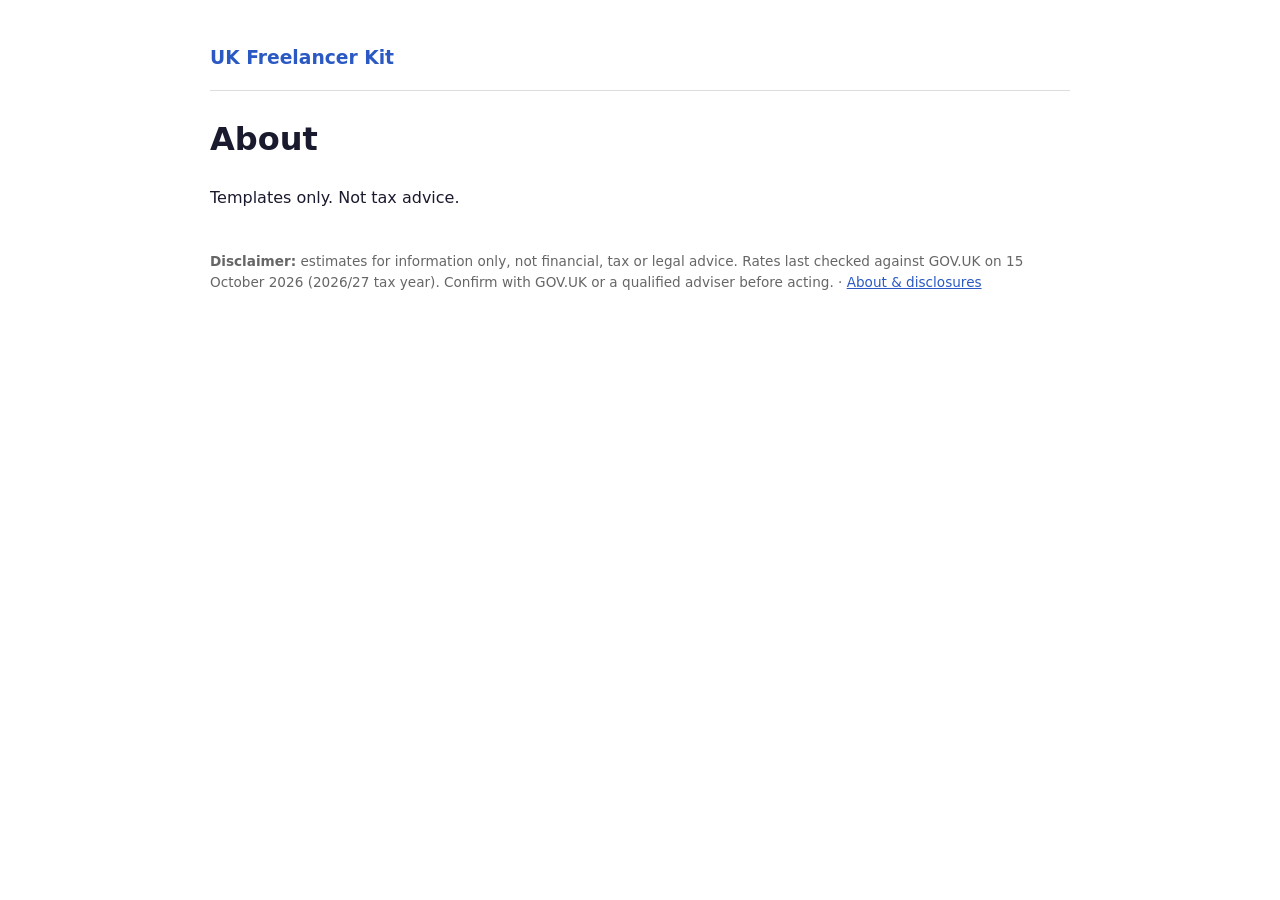
==== about.html @ c4b3a73c "deploy: 301ea8188607b0cb434fdc272e992040f546bde2" ====
<!doctype html><html lang="en-GB"><head><meta charset="utf-8"><meta name="viewport" content="width=device-width,initial-scale=1">
<title>About</title><meta name="description" content="About"><link rel="stylesheet" href="style.css"></head><body>
<header><h3><a href="index.html" style="text-decoration:none">UK Freelancer Kit</a></h3></header><h1>About</h1><p>Templates only. Not tax advice.</p>
<footer><b>Disclaimer:</b> estimates for information only, not financial, tax or legal advice. Rates last checked against GOV.UK on 15 October 2026 (2026/27 tax year). Confirm with GOV.UK or a qualified adviser before acting. · <a href="about.html">About &amp; disclosures</a></footer></body></html>
---- style.css ----
body{font-family:system-ui,sans-serif;max-width:860px;margin:0 auto;padding:24px;color:#1a1a2e;line-height:1.55}
header{display:flex;justify-content:space-between;align-items:center;border-bottom:1px solid #ddd;margin-bottom:24px}
a{color:#2b59c3}.card{border:1px solid #e3e3ea;border-radius:12px;padding:16px;margin:12px 0;background:#fafbff}
input,select,button{font-size:1rem;padding:8px;border-radius:8px;border:1px solid #bbb}button{background:#2b59c3;color:#fff;border:0;cursor:pointer}
table{border-collapse:collapse;width:100%}td,th{border-bottom:1px solid #eee;padding:6px;text-align:left}
.tag{display:inline-block;background:#e8eefc;border-radius:6px;padding:2px 8px;margin:2px;font-size:.85rem}
.sp{border:2px dashed #f0a500;background:#fff8e6}footer{margin-top:40px;font-size:.85rem;color:#666}
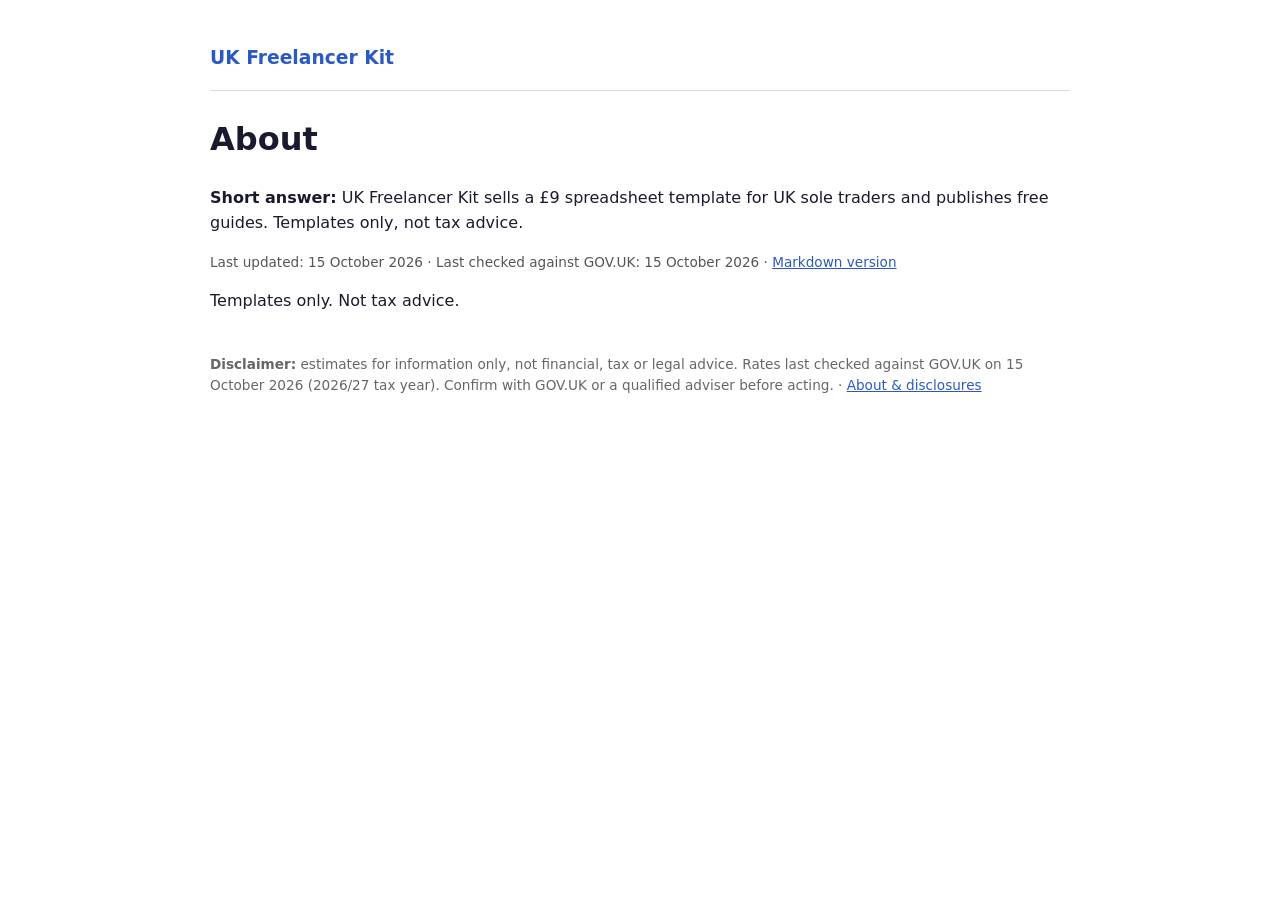
==== commit 90424a18: "deploy: 404c880b0837389fdcfa70cd05db38919555ed6d" ====
--- a/about.html
+++ b/about.html
@@ -1,4 +1,4 @@
 <!doctype html><html lang="en-GB"><head><meta charset="utf-8"><meta name="viewport" content="width=device-width,initial-scale=1">
-<title>About</title><meta name="description" content="About"><link rel="stylesheet" href="style.css"></head><body>
-<header><h3><a href="index.html" style="text-decoration:none">UK Freelancer Kit</a></h3></header><h1>About</h1><p>Templates only. Not tax advice.</p>
-<footer><b>Disclaimer:</b> estimates for information only, not financial, tax or legal advice. Rates last checked against GOV.UK on 15 October 2026 (2026/27 tax year). Confirm with GOV.UK or a qualified adviser before acting. · <a href="about.html">About &amp; disclosures</a></footer></body></html>+<title>About</title><meta name="description" content="About"><meta name="google-site-verification" content="4ClukxyHFtP7GSHUR0D75dGuQpNh220_u6YMPQ5exTw" /><link rel="stylesheet" href="style.css"><link rel="canonical" href="https://andreiturcea-creator.github.io/uk-freelancer-kit/about.html"><link rel="alternate" type="text/markdown" href="about.html.md" title="Markdown version"><meta property="article:modified_time" content="2026-10-15"><script type="application/ld+json">{"@context": "https://schema.org", "@graph": [{"@type": "WebSite", "@id": "https://andreiturcea-creator.github.io/uk-freelancer-kit/#website", "name": "UK Freelancer Kit", "url": "https://andreiturcea-creator.github.io/uk-freelancer-kit/", "description": "Free guides for UK sole traders on Making Tax Digital for Income Tax, Self Assessment deadlines, payments on account, mileage and allowable expenses (2026/27), plus the UK Sole Trader Kit, a £9 Google Sheets/Excel income, expenses and tax-estimate spreadsheet sold on Gumroad.", "inLanguage": "en-GB", "publisher": {"@id": "https://andreiturcea-creator.github.io/uk-freelancer-kit/#org"}}, {"@type": "Organization", "@id": "https://andreiturcea-creator.github.io/uk-freelancer-kit/#org", "name": "UK Freelancer Kit", "url": "https://andreiturcea-creator.github.io/uk-freelancer-kit/"}, {"@type": "WebPage", "@id": "https://andreiturcea-creator.github.io/uk-freelancer-kit/about.html#webpage", "url": "https://andreiturcea-creator.github.io/uk-freelancer-kit/about.html", "name": "About", "description": "About", "inLanguage": "en-GB", "isPartOf": {"@id": "https://andreiturcea-creator.github.io/uk-freelancer-kit/#website"}, "datePublished": "2026-10-15", "dateModified": "2026-10-15", "lastReviewed": "2026-10-15", "breadcrumb": {"@id": "https://andreiturcea-creator.github.io/uk-freelancer-kit/about.html#breadcrumb"}, "encoding": {"@type": "MediaObject", "contentUrl": "https://andreiturcea-creator.github.io/uk-freelancer-kit/about.html.md", "encodingFormat": "text/markdown"}}, {"@type": "BreadcrumbList", "@id": "https://andreiturcea-creator.github.io/uk-freelancer-kit/about.html#breadcrumb", "itemListElement": [{"@type": "ListItem", "position": 1, "name": "UK Freelancer Kit", "item": "https://andreiturcea-creator.github.io/uk-freelancer-kit/"}, {"@type": "ListItem", "position": 2, "name": "About", "item": "https://andreiturcea-creator.github.io/uk-freelancer-kit/about.html"}]}]}</script></head><body>
+<header><h3 id="uk-freelancer-kit"><a href="index.html" style="text-decoration:none">UK Freelancer Kit</a></h3></header><h1>About</h1><p id="answer" class="answer"><b>Short answer:</b> UK Freelancer Kit sells a £9 spreadsheet template for UK sole traders and publishes free guides. Templates only, not tax advice.</p><p id="last-updated" style="font-size:.85rem;color:#555">Last updated: <time datetime="2026-10-15">15 October 2026</time> · Last checked against GOV.UK: <time datetime="2026-10-15">15 October 2026</time> · <a href="about.html.md">Markdown version</a></p><p>Templates only. Not tax advice.</p>
+<footer><b>Disclaimer:</b> estimates for information only, not financial, tax or legal advice. Rates last checked against GOV.UK on 15 October 2026 (2026/27 tax year). Confirm with GOV.UK or a qualified adviser before acting. · <a href="about.html">About & disclosures</a></footer></body></html>
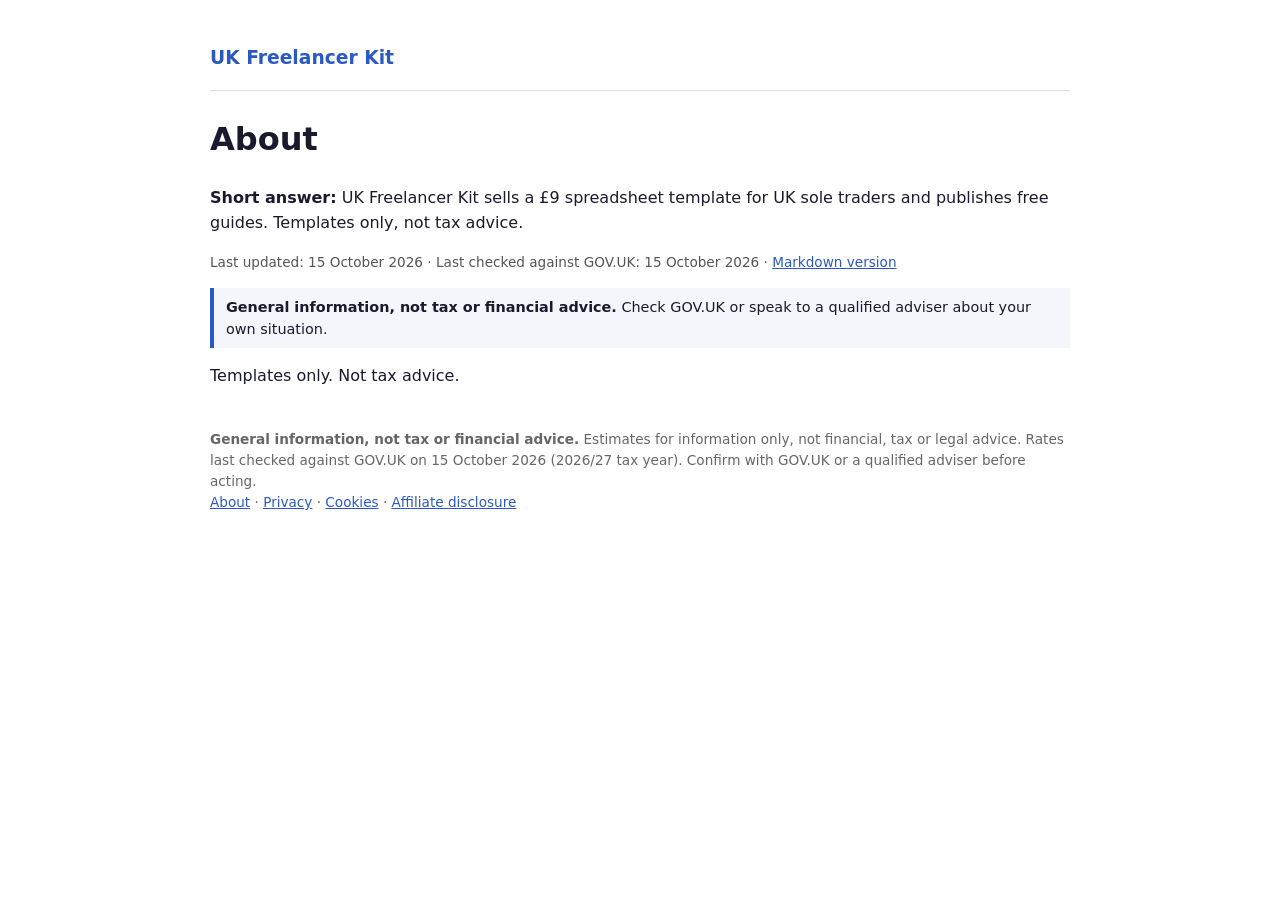
==== commit 3c3c7be3: "deploy: 9e2c5441126c1b2fe060130ef10aeb8f16522d95" ====
--- a/about.html
+++ b/about.html
@@ -1,4 +1,4 @@
 <!doctype html><html lang="en-GB"><head><meta charset="utf-8"><meta name="viewport" content="width=device-width,initial-scale=1">
 <title>About</title><meta name="description" content="About"><meta name="google-site-verification" content="4ClukxyHFtP7GSHUR0D75dGuQpNh220_u6YMPQ5exTw" /><link rel="stylesheet" href="style.css"><link rel="canonical" href="https://andreiturcea-creator.github.io/uk-freelancer-kit/about.html"><link rel="alternate" type="text/markdown" href="about.html.md" title="Markdown version"><meta property="article:modified_time" content="2026-10-15"><script type="application/ld+json">{"@context": "https://schema.org", "@graph": [{"@type": "WebSite", "@id": "https://andreiturcea-creator.github.io/uk-freelancer-kit/#website", "name": "UK Freelancer Kit", "url": "https://andreiturcea-creator.github.io/uk-freelancer-kit/", "description": "Free guides for UK sole traders on Making Tax Digital for Income Tax, Self Assessment deadlines, payments on account, mileage and allowable expenses (2026/27), plus the UK Sole Trader Kit, a £9 Google Sheets/Excel income, expenses and tax-estimate spreadsheet sold on Gumroad.", "inLanguage": "en-GB", "publisher": {"@id": "https://andreiturcea-creator.github.io/uk-freelancer-kit/#org"}}, {"@type": "Organization", "@id": "https://andreiturcea-creator.github.io/uk-freelancer-kit/#org", "name": "UK Freelancer Kit", "url": "https://andreiturcea-creator.github.io/uk-freelancer-kit/"}, {"@type": "WebPage", "@id": "https://andreiturcea-creator.github.io/uk-freelancer-kit/about.html#webpage", "url": "https://andreiturcea-creator.github.io/uk-freelancer-kit/about.html", "name": "About", "description": "About", "inLanguage": "en-GB", "isPartOf": {"@id": "https://andreiturcea-creator.github.io/uk-freelancer-kit/#website"}, "datePublished": "2026-10-15", "dateModified": "2026-10-15", "lastReviewed": "2026-10-15", "breadcrumb": {"@id": "https://andreiturcea-creator.github.io/uk-freelancer-kit/about.html#breadcrumb"}, "encoding": {"@type": "MediaObject", "contentUrl": "https://andreiturcea-creator.github.io/uk-freelancer-kit/about.html.md", "encodingFormat": "text/markdown"}}, {"@type": "BreadcrumbList", "@id": "https://andreiturcea-creator.github.io/uk-freelancer-kit/about.html#breadcrumb", "itemListElement": [{"@type": "ListItem", "position": 1, "name": "UK Freelancer Kit", "item": "https://andreiturcea-creator.github.io/uk-freelancer-kit/"}, {"@type": "ListItem", "position": 2, "name": "About", "item": "https://andreiturcea-creator.github.io/uk-freelancer-kit/about.html"}]}]}</script></head><body>
-<header><h3 id="uk-freelancer-kit"><a href="index.html" style="text-decoration:none">UK Freelancer Kit</a></h3></header><h1>About</h1><p id="answer" class="answer"><b>Short answer:</b> UK Freelancer Kit sells a £9 spreadsheet template for UK sole traders and publishes free guides. Templates only, not tax advice.</p><p id="last-updated" style="font-size:.85rem;color:#555">Last updated: <time datetime="2026-10-15">15 October 2026</time> · Last checked against GOV.UK: <time datetime="2026-10-15">15 October 2026</time> · <a href="about.html.md">Markdown version</a></p><p>Templates only. Not tax advice.</p>
-<footer><b>Disclaimer:</b> estimates for information only, not financial, tax or legal advice. Rates last checked against GOV.UK on 15 October 2026 (2026/27 tax year). Confirm with GOV.UK or a qualified adviser before acting. · <a href="about.html">About & disclosures</a></footer></body></html>+<header><h3 id="uk-freelancer-kit"><a href="index.html" style="text-decoration:none">UK Freelancer Kit</a></h3></header><h1>About</h1><p id="answer" class="answer"><b>Short answer:</b> UK Freelancer Kit sells a £9 spreadsheet template for UK sole traders and publishes free guides. Templates only, not tax advice.</p><p id="last-updated" style="font-size:.85rem;color:#555">Last updated: <time datetime="2026-10-15">15 October 2026</time> · Last checked against GOV.UK: <time datetime="2026-10-15">15 October 2026</time> · <a href="about.html.md">Markdown version</a></p><p class="note" style="background:#f4f6fb;border-left:4px solid #2b59c3;padding:8px 12px;font-size:.9rem"><b>General information, not tax or financial advice.</b> Check GOV.UK or speak to a qualified adviser about your own situation.</p><p>Templates only. Not tax advice.</p>
+<footer><b>General information, not tax or financial advice.</b> Estimates for information only, not financial, tax or legal advice. Rates last checked against GOV.UK on 15 October 2026 (2026/27 tax year). Confirm with GOV.UK or a qualified adviser before acting.<br><a href="about.html">About</a> · <a href="privacy.html">Privacy</a> · <a href="cookies.html">Cookies</a> · <a href="affiliate-disclosure.html">Affiliate disclosure</a></footer></body></html>
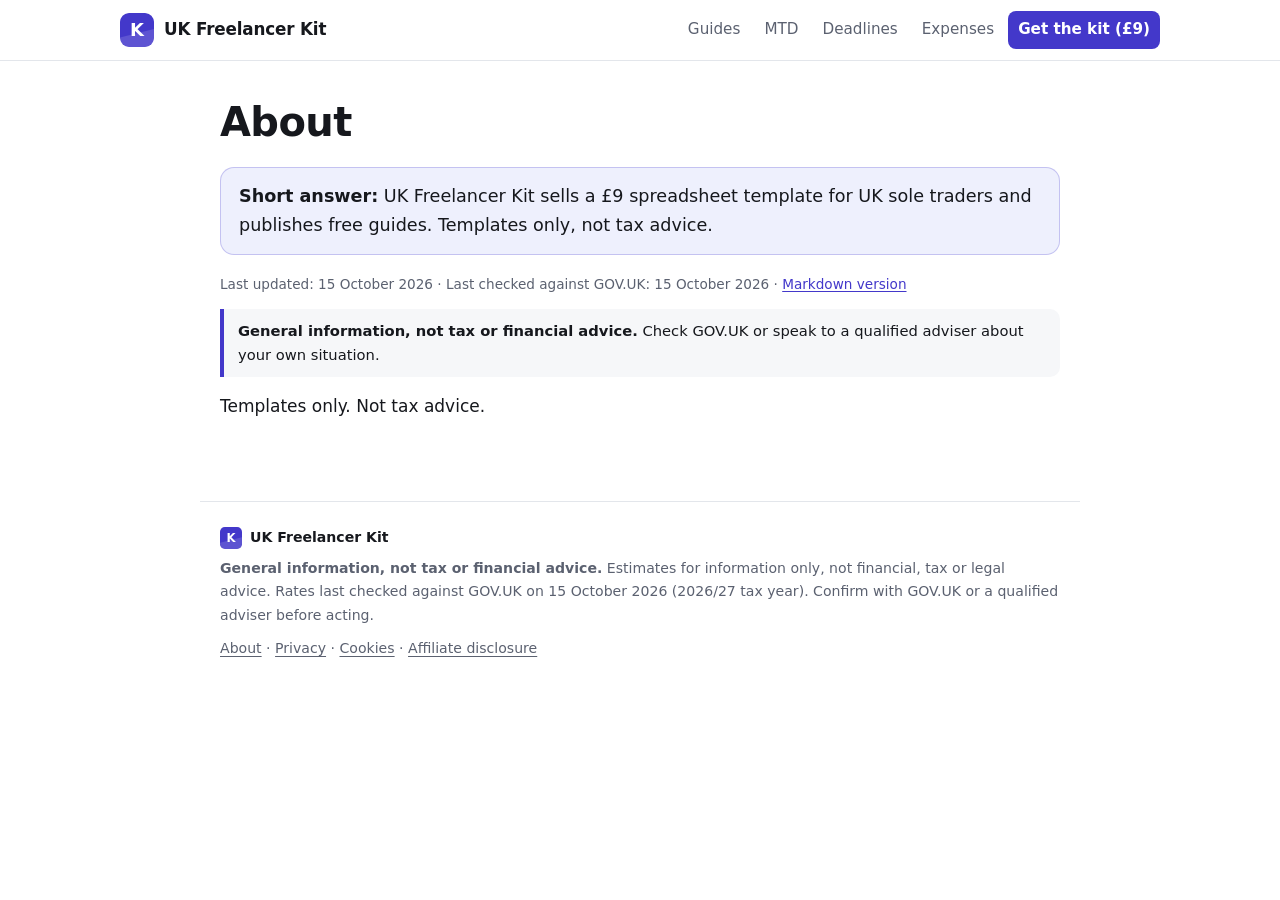
==== commit 0666fe49: "deploy: 2f6e040288905694f345fb7269ed656409142670" ====
--- a/about.html
+++ b/about.html
@@ -1,4 +1,4 @@
 <!doctype html><html lang="en-GB"><head><meta charset="utf-8"><meta name="viewport" content="width=device-width,initial-scale=1">
-<title>About</title><meta name="description" content="About"><meta name="google-site-verification" content="4ClukxyHFtP7GSHUR0D75dGuQpNh220_u6YMPQ5exTw" /><link rel="stylesheet" href="style.css"><link rel="canonical" href="https://andreiturcea-creator.github.io/uk-freelancer-kit/about.html"><link rel="alternate" type="text/markdown" href="about.html.md" title="Markdown version"><meta property="article:modified_time" content="2026-10-15"><script type="application/ld+json">{"@context": "https://schema.org", "@graph": [{"@type": "WebSite", "@id": "https://andreiturcea-creator.github.io/uk-freelancer-kit/#website", "name": "UK Freelancer Kit", "url": "https://andreiturcea-creator.github.io/uk-freelancer-kit/", "description": "Free guides for UK sole traders on Making Tax Digital for Income Tax, Self Assessment deadlines, payments on account, mileage and allowable expenses (2026/27), plus the UK Sole Trader Kit, a £9 Google Sheets/Excel income, expenses and tax-estimate spreadsheet sold on Gumroad.", "inLanguage": "en-GB", "publisher": {"@id": "https://andreiturcea-creator.github.io/uk-freelancer-kit/#org"}}, {"@type": "Organization", "@id": "https://andreiturcea-creator.github.io/uk-freelancer-kit/#org", "name": "UK Freelancer Kit", "url": "https://andreiturcea-creator.github.io/uk-freelancer-kit/"}, {"@type": "WebPage", "@id": "https://andreiturcea-creator.github.io/uk-freelancer-kit/about.html#webpage", "url": "https://andreiturcea-creator.github.io/uk-freelancer-kit/about.html", "name": "About", "description": "About", "inLanguage": "en-GB", "isPartOf": {"@id": "https://andreiturcea-creator.github.io/uk-freelancer-kit/#website"}, "datePublished": "2026-10-15", "dateModified": "2026-10-15", "lastReviewed": "2026-10-15", "breadcrumb": {"@id": "https://andreiturcea-creator.github.io/uk-freelancer-kit/about.html#breadcrumb"}, "encoding": {"@type": "MediaObject", "contentUrl": "https://andreiturcea-creator.github.io/uk-freelancer-kit/about.html.md", "encodingFormat": "text/markdown"}}, {"@type": "BreadcrumbList", "@id": "https://andreiturcea-creator.github.io/uk-freelancer-kit/about.html#breadcrumb", "itemListElement": [{"@type": "ListItem", "position": 1, "name": "UK Freelancer Kit", "item": "https://andreiturcea-creator.github.io/uk-freelancer-kit/"}, {"@type": "ListItem", "position": 2, "name": "About", "item": "https://andreiturcea-creator.github.io/uk-freelancer-kit/about.html"}]}]}</script></head><body>
-<header><h3 id="uk-freelancer-kit"><a href="index.html" style="text-decoration:none">UK Freelancer Kit</a></h3></header><h1>About</h1><p id="answer" class="answer"><b>Short answer:</b> UK Freelancer Kit sells a £9 spreadsheet template for UK sole traders and publishes free guides. Templates only, not tax advice.</p><p id="last-updated" style="font-size:.85rem;color:#555">Last updated: <time datetime="2026-10-15">15 October 2026</time> · Last checked against GOV.UK: <time datetime="2026-10-15">15 October 2026</time> · <a href="about.html.md">Markdown version</a></p><p class="note" style="background:#f4f6fb;border-left:4px solid #2b59c3;padding:8px 12px;font-size:.9rem"><b>General information, not tax or financial advice.</b> Check GOV.UK or speak to a qualified adviser about your own situation.</p><p>Templates only. Not tax advice.</p>
-<footer><b>General information, not tax or financial advice.</b> Estimates for information only, not financial, tax or legal advice. Rates last checked against GOV.UK on 15 October 2026 (2026/27 tax year). Confirm with GOV.UK or a qualified adviser before acting.<br><a href="about.html">About</a> · <a href="privacy.html">Privacy</a> · <a href="cookies.html">Cookies</a> · <a href="affiliate-disclosure.html">Affiliate disclosure</a></footer></body></html>+<title>About</title><meta name="description" content="About"><meta name="google-site-verification" content="4ClukxyHFtP7GSHUR0D75dGuQpNh220_u6YMPQ5exTw" /><link rel="stylesheet" href="style.css"><link rel="icon" href="favicon.svg" type="image/svg+xml"><meta name="theme-color" content="#4338ca"><meta name="color-scheme" content="light dark"><link rel="canonical" href="https://kit.andreiturcea.com/about.html"><link rel="alternate" type="text/markdown" href="about.html.md" title="Markdown version"><meta property="article:modified_time" content="2026-10-15"><script type="application/ld+json">{"@context": "https://schema.org", "@graph": [{"@type": "WebSite", "@id": "https://kit.andreiturcea.com/#website", "name": "UK Freelancer Kit", "url": "https://kit.andreiturcea.com/", "description": "Free guides for UK sole traders on Making Tax Digital for Income Tax, Self Assessment deadlines, payments on account, mileage and allowable expenses (2026/27), plus the UK Sole Trader Kit, a £9 Google Sheets/Excel income, expenses and tax-estimate spreadsheet sold on Gumroad.", "inLanguage": "en-GB", "publisher": {"@id": "https://kit.andreiturcea.com/#org"}}, {"@type": "Organization", "@id": "https://kit.andreiturcea.com/#org", "name": "UK Freelancer Kit", "url": "https://kit.andreiturcea.com/"}, {"@type": "WebPage", "@id": "https://kit.andreiturcea.com/about.html#webpage", "url": "https://kit.andreiturcea.com/about.html", "name": "About", "description": "About", "inLanguage": "en-GB", "isPartOf": {"@id": "https://kit.andreiturcea.com/#website"}, "datePublished": "2026-10-15", "dateModified": "2026-10-15", "lastReviewed": "2026-10-15", "breadcrumb": {"@id": "https://kit.andreiturcea.com/about.html#breadcrumb"}, "encoding": {"@type": "MediaObject", "contentUrl": "https://kit.andreiturcea.com/about.html.md", "encodingFormat": "text/markdown"}}, {"@type": "BreadcrumbList", "@id": "https://kit.andreiturcea.com/about.html#breadcrumb", "itemListElement": [{"@type": "ListItem", "position": 1, "name": "UK Freelancer Kit", "item": "https://kit.andreiturcea.com/"}, {"@type": "ListItem", "position": 2, "name": "About", "item": "https://kit.andreiturcea.com/about.html"}]}]}</script></head><body>
+<a class="skip" href="#main">Skip to content</a><header class="site-header"><div class="wrap"><a class="brand" href="index.html"><img src="logo.svg" alt="" width="34" height="34"><span>UK Freelancer Kit</span></a><nav class="site-nav" aria-label="Main"><a href="index.html#free-guides">Guides</a><a href="guide-mtd.html">MTD</a><a href="guide-self-assessment-deadlines.html">Deadlines</a><a href="guide-allowable-expenses.html">Expenses</a><a class="btn-nav" href="https://turceapaul.gumroad.com/l/bmykeg">Get the kit (£9)</a></nav></div></header><main id="main"><h1>About</h1><p id="answer" class="answer"><b>Short answer:</b> UK Freelancer Kit sells a £9 spreadsheet template for UK sole traders and publishes free guides. Templates only, not tax advice.</p><p id="last-updated" style="font-size:.85rem;color:#555">Last updated: <time datetime="2026-10-15">15 October 2026</time> · Last checked against GOV.UK: <time datetime="2026-10-15">15 October 2026</time> · <a href="about.html.md">Markdown version</a></p><p class="note"><b>General information, not tax or financial advice.</b> Check GOV.UK or speak to a qualified adviser about your own situation.</p><p>Templates only. Not tax advice.</p></main>
+<footer><div class="foot-brand"><img src="logo.svg" alt="" width="22" height="22">UK Freelancer Kit</div><b>General information, not tax or financial advice.</b> Estimates for information only, not financial, tax or legal advice. Rates last checked against GOV.UK on 15 October 2026 (2026/27 tax year). Confirm with GOV.UK or a qualified adviser before acting.<br><a href="about.html">About</a> · <a href="privacy.html">Privacy</a> · <a href="cookies.html">Cookies</a> · <a href="affiliate-disclosure.html">Affiliate disclosure</a></footer></body></html>
--- a/style.css
+++ b/style.css
@@ -1,7 +1,73 @@
-body{font-family:system-ui,sans-serif;max-width:860px;margin:0 auto;padding:24px;color:#1a1a2e;line-height:1.55}
-header{display:flex;justify-content:space-between;align-items:center;border-bottom:1px solid #ddd;margin-bottom:24px}
-a{color:#2b59c3}.card{border:1px solid #e3e3ea;border-radius:12px;padding:16px;margin:12px 0;background:#fafbff}
-input,select,button{font-size:1rem;padding:8px;border-radius:8px;border:1px solid #bbb}button{background:#2b59c3;color:#fff;border:0;cursor:pointer}
-table{border-collapse:collapse;width:100%}td,th{border-bottom:1px solid #eee;padding:6px;text-align:left}
-.tag{display:inline-block;background:#e8eefc;border-radius:6px;padding:2px 8px;margin:2px;font-size:.85rem}
-.sp{border:2px dashed #f0a500;background:#fff8e6}footer{margin-top:40px;font-size:.85rem;color:#666}+/* Shared design system. Accent colours are set per site below. */
+:root{--accent:#4338ca;--accent-soft:#eef0fd;--bg:#ffffff;--bg-alt:#f6f7f9;--text:#16181d;--muted:#5b6170;--line:#e3e6eb;--card:#ffffff;
+--warn-bg:#fff8eb;--warn-line:#f2c46d;--radius:14px;--shadow:0 1px 2px rgba(16,24,40,.05),0 4px 16px rgba(16,24,40,.06);
+--font:system-ui,-apple-system,"Segoe UI",Roboto,"Helvetica Neue",Arial,"Noto Sans",sans-serif;--mono:ui-monospace,SFMono-Regular,Menlo,Consolas,monospace;color-scheme:light dark}
+@media (prefers-color-scheme:dark){:root{--accent:#a5b4fc;--accent-soft:#1c1f3d;--bg:#0f1115;--bg-alt:#161920;--text:#e8eaef;--muted:#a3a9b6;--line:#2a2f3a;--card:#161920;
+--warn-bg:#2a2112;--warn-line:#8a6a2c;--shadow:0 1px 2px rgba(0,0,0,.4)}}
+*,*::before,*::after{box-sizing:border-box}
+html{-webkit-text-size-adjust:100%;scroll-padding-top:80px}
+body{margin:0;background:var(--bg);color:var(--text);font-family:var(--font);font-size:1.0625rem;line-height:1.65;text-rendering:optimizeLegibility}
+a{color:var(--accent);text-underline-offset:.18em;text-decoration-thickness:1px}a:hover{text-decoration-thickness:2px}
+:focus-visible{outline:3px solid var(--accent);outline-offset:2px;border-radius:4px}
+.skip{position:absolute;left:-999px;top:8px;background:var(--accent);color:#fff;padding:8px 14px;border-radius:8px;z-index:20}.skip:focus{left:8px}
+.wrap,main,footer{width:100%;max-width:880px;margin:0 auto;padding-left:20px;padding-right:20px}
+/* header */
+.site-header{position:sticky;top:0;z-index:10;background:color-mix(in srgb,var(--bg) 88%,transparent);backdrop-filter:saturate(1.4) blur(10px);border-bottom:1px solid var(--line)}
+.site-header .wrap{max-width:1080px;display:flex;align-items:center;gap:16px;min-height:60px;flex-wrap:wrap;padding-top:8px;padding-bottom:8px}
+.brand{display:flex;align-items:center;gap:10px;color:var(--text);text-decoration:none;font-weight:700;letter-spacing:-.01em;font-size:1.05rem}
+.brand img{display:block;border-radius:9px}
+.site-nav{display:flex;gap:4px;margin-left:auto;overflow-x:auto;scrollbar-width:none;max-width:100%}
+.site-nav a{color:var(--muted);text-decoration:none;padding:6px 10px;border-radius:8px;font-size:.95rem;white-space:nowrap}
+.site-nav a:hover{color:var(--text);background:var(--bg-alt)}
+.site-nav a.btn-nav{background:var(--accent);color:#fff;font-weight:600}
+@media (prefers-color-scheme:dark){.site-nav a.btn-nav,.btn,button{color:#0f1115!important}}
+@media (max-width:640px){.site-nav{margin-left:0;width:100%;order:3}}
+/* main typography */
+main{padding-top:28px;padding-bottom:24px}
+h1,h2,h3{line-height:1.25;letter-spacing:-.015em;color:var(--text)}
+h1{font-size:clamp(1.75rem,4.5vw,2.5rem);margin:.2em 0 .5em;font-weight:800}
+h2{font-size:clamp(1.3rem,3vw,1.6rem);margin:1.8em 0 .6em}h3{font-size:1.15rem;margin:1.4em 0 .4em}
+p,ul,ol{margin:0 0 1em}li{margin:.25em 0}
+code{font-family:var(--mono);font-size:.9em;background:var(--bg-alt);padding:.1em .35em;border-radius:5px}
+.answer{font-size:1.1rem;background:var(--accent-soft);border-radius:var(--radius);padding:14px 18px;border:1px solid color-mix(in srgb,var(--accent) 25%,transparent)}
+#last-updated{color:var(--muted)!important;font-size:.85rem!important}
+.small{font-size:.85rem;color:var(--muted)}
+.note{background:var(--bg-alt);border-left:4px solid var(--accent);padding:10px 14px;border-radius:0 10px 10px 0;font-size:.92rem}
+/* hero */
+.hero{margin:8px 0 28px;padding:36px 28px;border-radius:20px;background:linear-gradient(135deg,var(--accent-soft),var(--bg-alt));border:1px solid var(--line)}
+.hero h1{margin-top:0}.hero p{font-size:1.15rem;color:var(--muted);max-width:60ch}
+.hero .eyebrow{display:inline-block;font-size:.8rem;font-weight:700;text-transform:uppercase;letter-spacing:.08em;color:var(--accent);margin-bottom:8px}
+@media (max-width:640px){.hero{padding:24px 18px}}
+/* cards */
+.card{background:var(--card);border:1px solid var(--line);border-radius:var(--radius);padding:18px 20px;margin:14px 0;box-shadow:var(--shadow)}
+.card>b:first-child,.card>a:first-child b{font-size:1.02rem}
+.grid,#l{display:grid;grid-template-columns:repeat(auto-fill,minmax(250px,1fr));gap:14px;margin:14px 0}
+.grid .card,#l .card{margin:0;transition:border-color .15s,transform .15s}
+.grid .card:hover,#l .card:hover{border-color:var(--accent);transform:translateY(-2px)}
+.grid .card a,#l .card b a{text-decoration:none}
+.sp{background:var(--warn-bg);border:1px solid var(--warn-line);box-shadow:none}
+.kit-cta{background:var(--accent-soft);border:1px solid color-mix(in srgb,var(--accent) 35%,transparent);border-left:5px solid var(--accent)}
+.kit-cta a:last-child{display:inline-block;margin-top:8px;background:var(--accent);color:#fff;padding:7px 14px;border-radius:9px;text-decoration:none;font-weight:600}
+@media (prefers-color-scheme:dark){.kit-cta a:last-child{color:#0f1115}}
+.tag{display:inline-block;background:var(--accent-soft);color:var(--text);border-radius:999px;padding:3px 10px;margin:3px 4px 3px 0;font-size:.82rem;text-decoration:none;border:1px solid var(--line)}
+a.tag:hover{border-color:var(--accent)}
+/* forms and calculators */
+label{display:inline-flex;flex-wrap:wrap;align-items:center;gap:8px;margin:6px 14px 6px 0;font-weight:500}
+input,select,button{font:inherit;font-size:1rem;padding:9px 12px;border-radius:10px;border:1px solid var(--line);background:var(--bg);color:var(--text);min-height:44px}
+input[type=number]{max-width:170px}input[type=radio],input[type=checkbox]{min-height:auto;accent-color:var(--accent);width:18px;height:18px}
+input#q{width:100%;max-width:none;margin:10px 0}
+button,.btn{background:var(--accent);color:#fff;border:0;cursor:pointer;font-weight:600;padding:10px 18px}
+button:hover{filter:brightness(1.08)}
+#o{margin-top:14px}#o:empty{display:none}
+/* tables */
+.table-wrap{overflow-x:auto;margin:12px 0 20px;border:1px solid var(--line);border-radius:12px}
+table{border-collapse:collapse;width:100%;font-size:.95rem;font-variant-numeric:tabular-nums}
+th{background:var(--bg-alt);font-weight:600}td,th{border-bottom:1px solid var(--line);padding:9px 12px;text-align:left;vertical-align:top}
+tr:last-child td{border-bottom:0}
+.table-wrap table{margin:0}
+/* footer */
+footer{margin-top:40px;padding-top:24px;padding-bottom:40px;border-top:1px solid var(--line);font-size:.88rem;color:var(--muted)}
+footer a{color:var(--muted)}footer a:hover{color:var(--accent)}
+footer br+a{display:inline-block;margin-top:10px}
+.foot-brand{display:flex;align-items:center;gap:8px;font-weight:700;color:var(--text);margin-bottom:8px}
+@media print{.site-header,.kit-cta,footer{display:none}}
